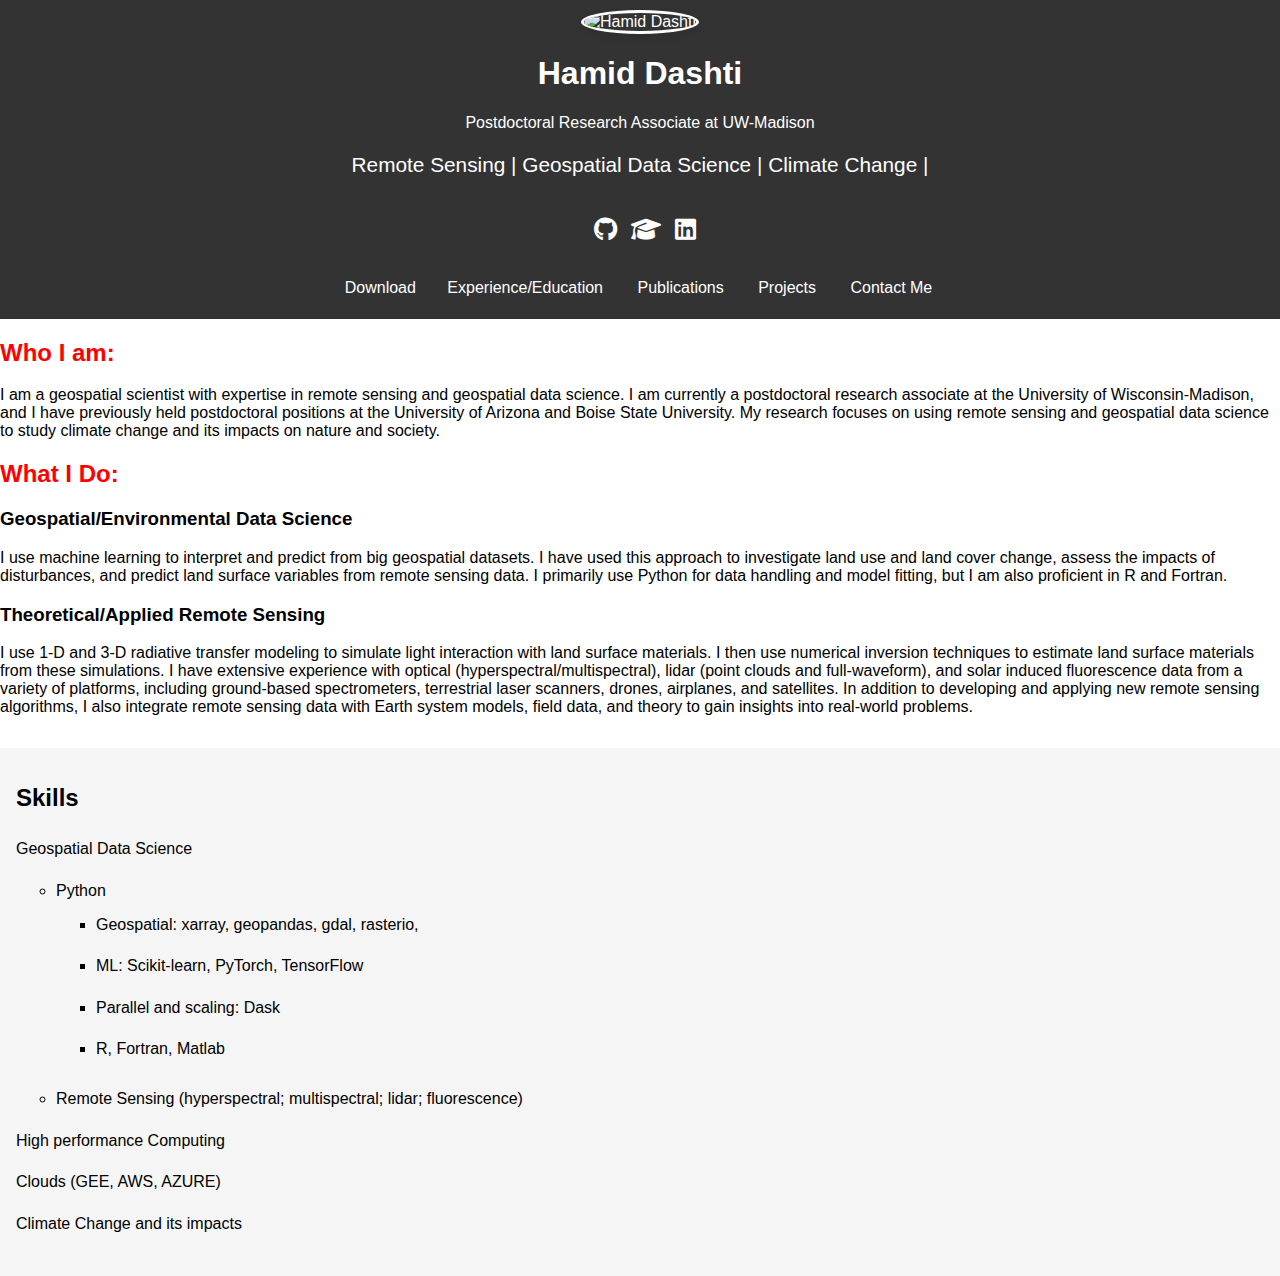
==== index.html @ c745659a "adding introduction" ====
<!DOCTYPE html>
<html lang="en">
  <head>
    <meta charset="UTF-8" />
    <meta name="viewport" content="width=device-width, initial-scale=1.0" />
    <title>Portfolio</title>
    <link
      rel="stylesheet"
      href="https://cdnjs.cloudflare.com/ajax/libs/font-awesome/6.4.0/css/all.min.css"
    />
    <link rel="stylesheet" href="../styles/styles.css" />
    <link
      href="https://fonts.googleapis.com/css2?family=Roboto:wght@400;700&display=swap"
      rel="stylesheet"
    />
  </head>
  <body>
    <header>
      <div class="profile-header">
        <div class="image-container">
          <img
            src="../images/profile.png"
            alt="Hamid Dashti"
            class="profile-image"
          />
        </div>
        <div class="header-content">
          <h1><a href="../index.html" class="hidden-link">Hamid Dashti</a></h1>

          <p class="introduction">
            Postdoctoral Research Associate at UW-Madison
            <span class="skills"
              >Remote Sensing | Geospatial Data Science | Climate Change |
            </span>
          </p>

          <div class="social-links">
            <a
              href="https://github.com/hamiddashti"
              target="_blank"
              class="social-link"
            >
              <i class="fab fa-github"></i>
            </a>
            <a
              href="https://scholar.google.com/citations?user=4PNlO6kAAAAJ&hl=en"
              target="_blank"
              class="social-link"
            >
              <i class="fas fa-graduation-cap"></i>
            </a>
            <a
              href="https://linkedin.com/in/hamid-dashti-6274a4a4/"
              target="_blank"
              class="social-link"
            >
              <i class="fab fa-linkedin"></i>
            </a>
          </div>
        </div>
      </div>
      <nav>
        <div class="dropdown">
          <button class="dropbtn">Download</button>
          <div class="dropdown-content">
            <a href="../files/Resume_HD.pdf" download>Resume</a>
            <a href="../files/CV_Oct23.pdf" download>CV</a>
          </div>
        </div>
        <a href="../pages/experience-education.html">Experience/Education</a>
        <a href="../pages/publications.html">Publications</a>
        <a href="../pages/projects.html">Projects</a>
        <a href="../pages/contact.html">Contact Me</a>
      </nav>
    </header>
    <!-- Summary Section -->
    <div class="section">
      <h2 style="color: red">Who I am:</h2>
      <p>
        I am a geospatial scientist with expertise in remote sensing and
        geospatial data science. I am currently a postdoctoral research
        associate at the University of Wisconsin-Madison, and I have previously
        held postdoctoral positions at the University of Arizona and Boise State
        University. My research focuses on using remote sensing and geospatial
        data science to study climate change and its impacts on nature and
        society.
      </p>
    </div>

    <!-- What I Do Section -->
    <div class="section">
      <h2 style="color: red">What I Do:</h2>

      <!-- Geospatial/Environmental Data Science Sub-section -->
      <h3>Geospatial/Environmental Data Science</h3>
      <p>
        I use machine learning to interpret and predict from big geospatial
        datasets. I have used this approach to investigate land use and land
        cover change, assess the impacts of disturbances, and predict land
        surface variables from remote sensing data. I primarily use Python for
        data handling and model fitting, but I am also proficient in R and
        Fortran.
      </p>

      <!-- Theoretical/Applied Remote Sensing Sub-section -->
      <h3>Theoretical/Applied Remote Sensing</h3>
      <p>
        I use 1-D and 3-D radiative transfer modeling to simulate light
        interaction with land surface materials. I then use numerical inversion
        techniques to estimate land surface materials from these simulations. I
        have extensive experience with optical (hyperspectral/multispectral),
        lidar (point clouds and full-waveform), and solar induced fluorescence
        data from a variety of platforms, including ground-based spectrometers,
        terrestrial laser scanners, drones, airplanes, and satellites. In
        addition to developing and applying new remote sensing algorithms, I
        also integrate remote sensing data with Earth system models, field data,
        and theory to gain insights into real-world problems.
      </p>
    </div>

    <!-- Skills Section -->
    <div class="skills-section">
      <h2>Skills</h2>
      <ul class="skills-list">
        <li>Geospatial Data Science</li>
        <ul>
          <li>
            Python
            <ul>
              <li>Geospatial: xarray, geopandas, gdal, rasterio,</li>
              <li>ML: Scikit-learn, PyTorch, TensorFlow</li>
              <li>Parallel and scaling: Dask</li>
              <!-- You can continue adding more sublist items here -->
              <li>R, Fortran, Matlab</li>
            </ul>
          </li>

          <li>
            Remote Sensing (hyperspectral; multispectral; lidar; fluorescence)
          </li>

          <!-- You can add other list items here -->
        </ul>
        <li>High performance Computing</li>
        <li>Clouds (GEE, AWS, AZURE)</li>
        <li>Climate Change and its impacts</li>
        <!-- Add more skills as needed -->
      </ul>
    </div>
  </body>
</html>
---- styles/styles.css ----
body {
  font-family: Arial, sans-serif;
  margin: 0;
  padding: 0;
}

header {
  background-color: #333;
  color: white;
  padding: 10px 0;
  text-align: center;
}
.header-content {
  margin-bottom: 1px;
}

.skills {
  display: block; /* Makes the span behave like a block-level element */
  font-size: 1.3em; /* Adjust as needed to make the font larger */
  margin-top: 1em; /* Adds some space between the two lines */
}

.introduction {
  text-align: center;
  margin-bottom: 20px;
  margin-top: 1px;
}

nav a {
  margin: 0 15px;
  color: white;
  text-decoration: none;
}

footer {
  position: fixed;
  bottom: 0;
  width: 100%;
  background-color: #f4f4f4;
  text-align: center;
  padding: 10px 0;
}

footer a {
  margin: 0 15px;
  color: #333;
  text-decoration: none;
}

@media screen and (max-width: 768px) {
  nav,
  footer {
    text-align: center;
    display: block;
  }
}
/* ... existing styles ... */

.social-link i {
  margin-top: 20px;
  margin-left: 10px;
  margin-bottom: 25px;
  font-size: 24px; /* Adjust size if needed */
  vertical-align: middle;
  color: white; /* You can change this to any color you desire */
}
/* ... remaining styles ... */
a {
  text-decoration: none;
}

.social-media-logos {
  position: absolute;
  bottom: 0;
  left: 0;
}

/* Dropdown Button */
.dropbtn {
  background-color: #333; /* A green background */
  color: white;
  padding: 12px;
  font-size: 16px;
  border: none;
  cursor: pointer;
  transition: background-color 0.3s ease; /* Smooth background transition */
}

/* The container <div> - needed to position the dropdown content */
.dropdown {
  position: relative;
  display: inline-block;
}

/* Dropdown Content (Hidden by Default) */
.dropdown-content {
  display: none;
  position: absolute;
  background-color: white;
  min-width: 160px;
  box-shadow: 0 8px 16px 0 rgba(0, 0, 0, 0.2);
  border-radius: 4px; /* Rounded corners */
  overflow: hidden; /* Ensures the rounded corners are maintained */
  opacity: 0;
  visibility: hidden;
  transform: translateY(20px); /* Starts the menu a bit lower */
  transition: all 0.3s ease; /* Smooth transition for other properties */
}

/* Links inside the dropdown */
.dropdown-content a {
  color: black;
  padding: 12px 16px;
  text-decoration: none;
  display: block;
  transition: background-color 0.2s; /* Smooth transition for hover effect */
}

/* Change color of dropdown links on hover */
.dropdown-content a:hover {
  background-color: #ddd;
}

/* Show the dropdown menu on hover */
.dropdown:hover .dropdown-content {
  display: block;
  opacity: 1; /* Fully opaque */
  visibility: visible;
  transform: translateY(0px); /* Resets to original position */
}

/* Responsive adjustments might be necessary here depending on the rest of your design */
@media screen and (max-width: 768px) {
  .dropdown-content {
    position: relative; /* Adjusts position for mobile devices */
  }
}

/* End of New Styles */

.image-container {
  display: flex;
  justify-content: center; /* Center image in the container */
  align-items: center; /* Center image vertically */
  margin-bottom: 20px; /* Add some spacing below the image */
}

.profile-image {
  max-width: 200px; /* Maximum width of your photo */
  border-radius: 50%; /* Make the image round */
  border: 3px solid white; /* Optional: Add a border around your photo */
  box-shadow: 0 4px 8px rgba(0, 0, 0, 0.1); /* Optional: Add a subtle shadow */
}

.summary {
  text-align: left;
  margin-bottom: 16px;
  margin-left: 100px;
  margin-right: 100px;
  font-size: 16px;
  font-family: "Roboto", sans-serif;
}

/* ... Skills ... */
.skills-section {
  margin-top: 2rem;
  padding: 1rem;
  background-color: #f5f5f5; /* Light gray background */
}

.skills-section h2 {
  margin-bottom: 1rem;
}

.skills-list {
  list-style-type: none; /* Remove default list styling */
  padding: 0;
}

.skills-list li {
  padding: 0.5rem 0;
  font-size: 1rem;
  line-height: 1.6;
}

/* You might want to add media queries for responsiveness */
@media (max-width: 768px) {
  .skills-section {
    padding: 0.5rem;
  }
}
/* ... End of Skills ... */

/* Hidden Links */
.hidden-link {
  text-decoration: none; /* Removes the underline from links */
  color: white; /* Sets the color to white */
  /* If your background isn't white and you want the text to match the rest of the page you might use color: inherit; */
}
/* ... End of Hidden Links ... */
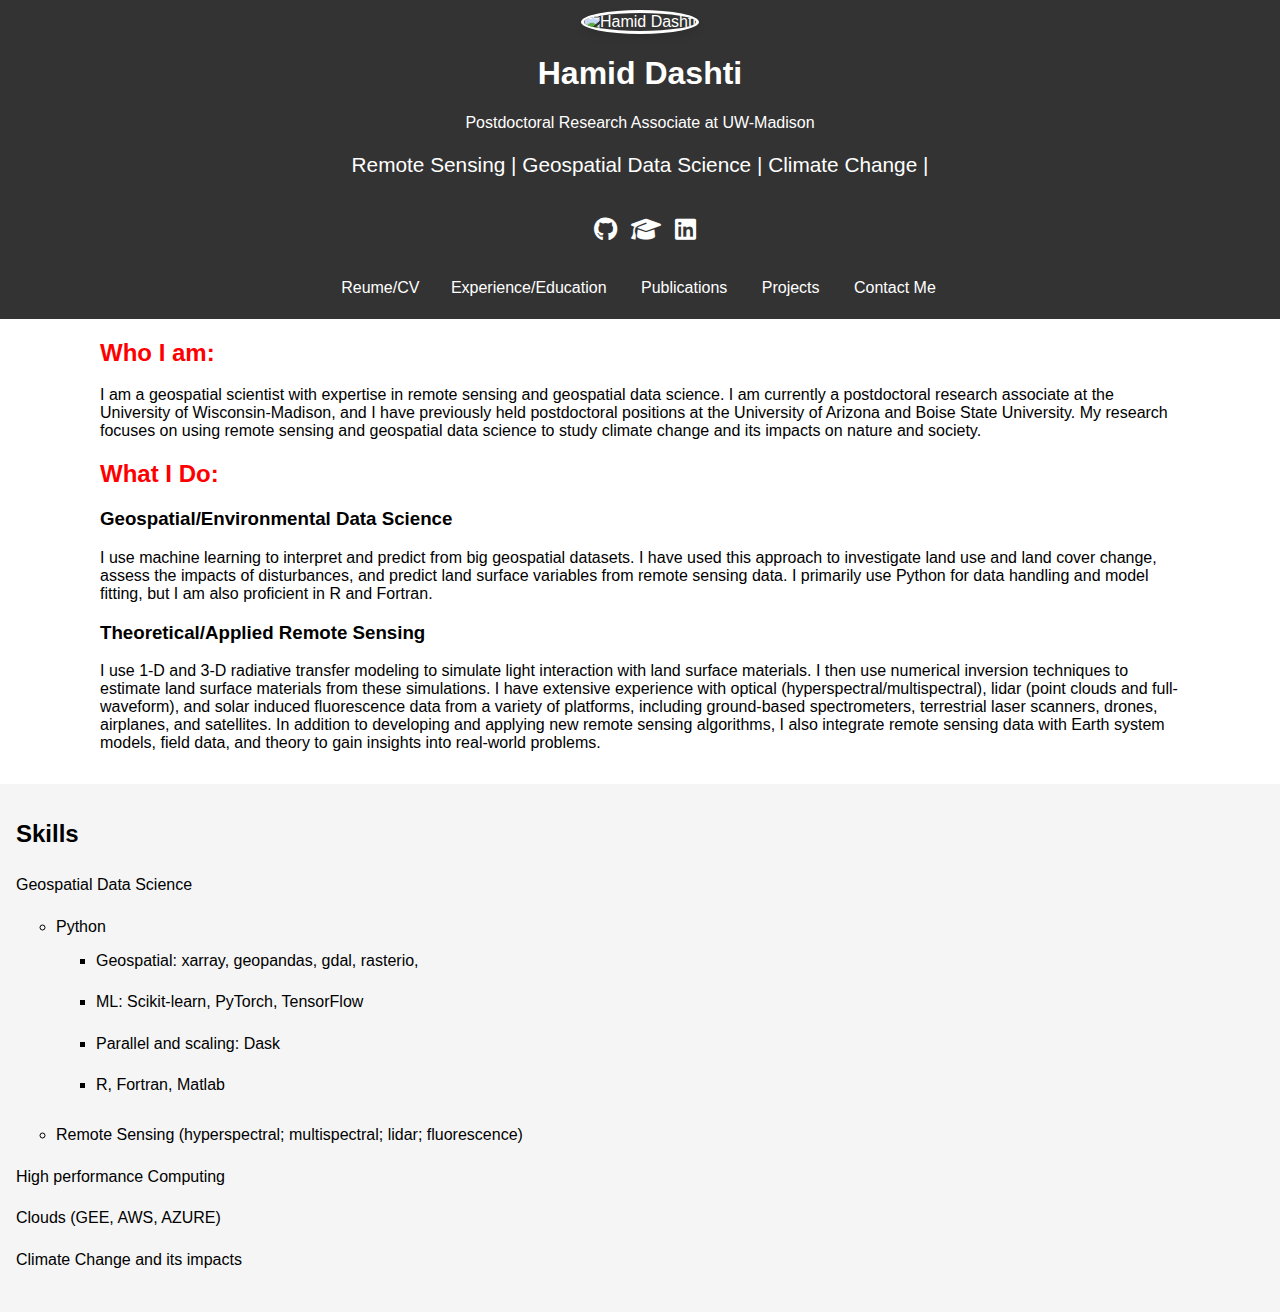
==== commit e8f407e2: "update CV" ====
--- a/index.html
+++ b/index.html
@@ -61,10 +61,10 @@
       </div>
       <nav>
         <div class="dropdown">
-          <button class="dropbtn">Download</button>
+          <button class="dropbtn">Reume/CV</button>
           <div class="dropdown-content">
-            <a href="../files/Resume_HD.pdf" download>Resume</a>
-            <a href="../files/CV_Oct23.pdf" download>CV</a>
+            <a href="../files/Resume.pdf" download>Resume</a>
+            <a href="../files/CV.pdf" download>CV</a>
           </div>
         </div>
         <a href="../pages/experience-education.html">Experience/Education</a>
--- a/styles/styles.css
+++ b/styles/styles.css
@@ -198,3 +198,31 @@
   /* If your background isn't white and you want the text to match the rest of the page you might use color: inherit; */
 }
 /* ... End of Hidden Links ... */
+
+/* ... section styles ... */
+.section {
+  margin-left: 100px;
+  margin-right: 100px;
+}
+
+/*... Timeline ...*/
+.timeline {
+  margin-left: 100px;
+  margin-bottom: 100px;
+}
+/* ... End of Timeline ... */
+
+/* ... contact-section ... */
+.contact-section {
+  margin-left: 100px;
+  margin-right: 100px;
+  margin-bottom: 100px;
+}
+/* ... End of contact-section ... */
+
+/* ... Publications ... */
+.publications {
+  margin-left: 100px;
+  margin-right: 100px;
+  margin-bottom: 100px;
+}
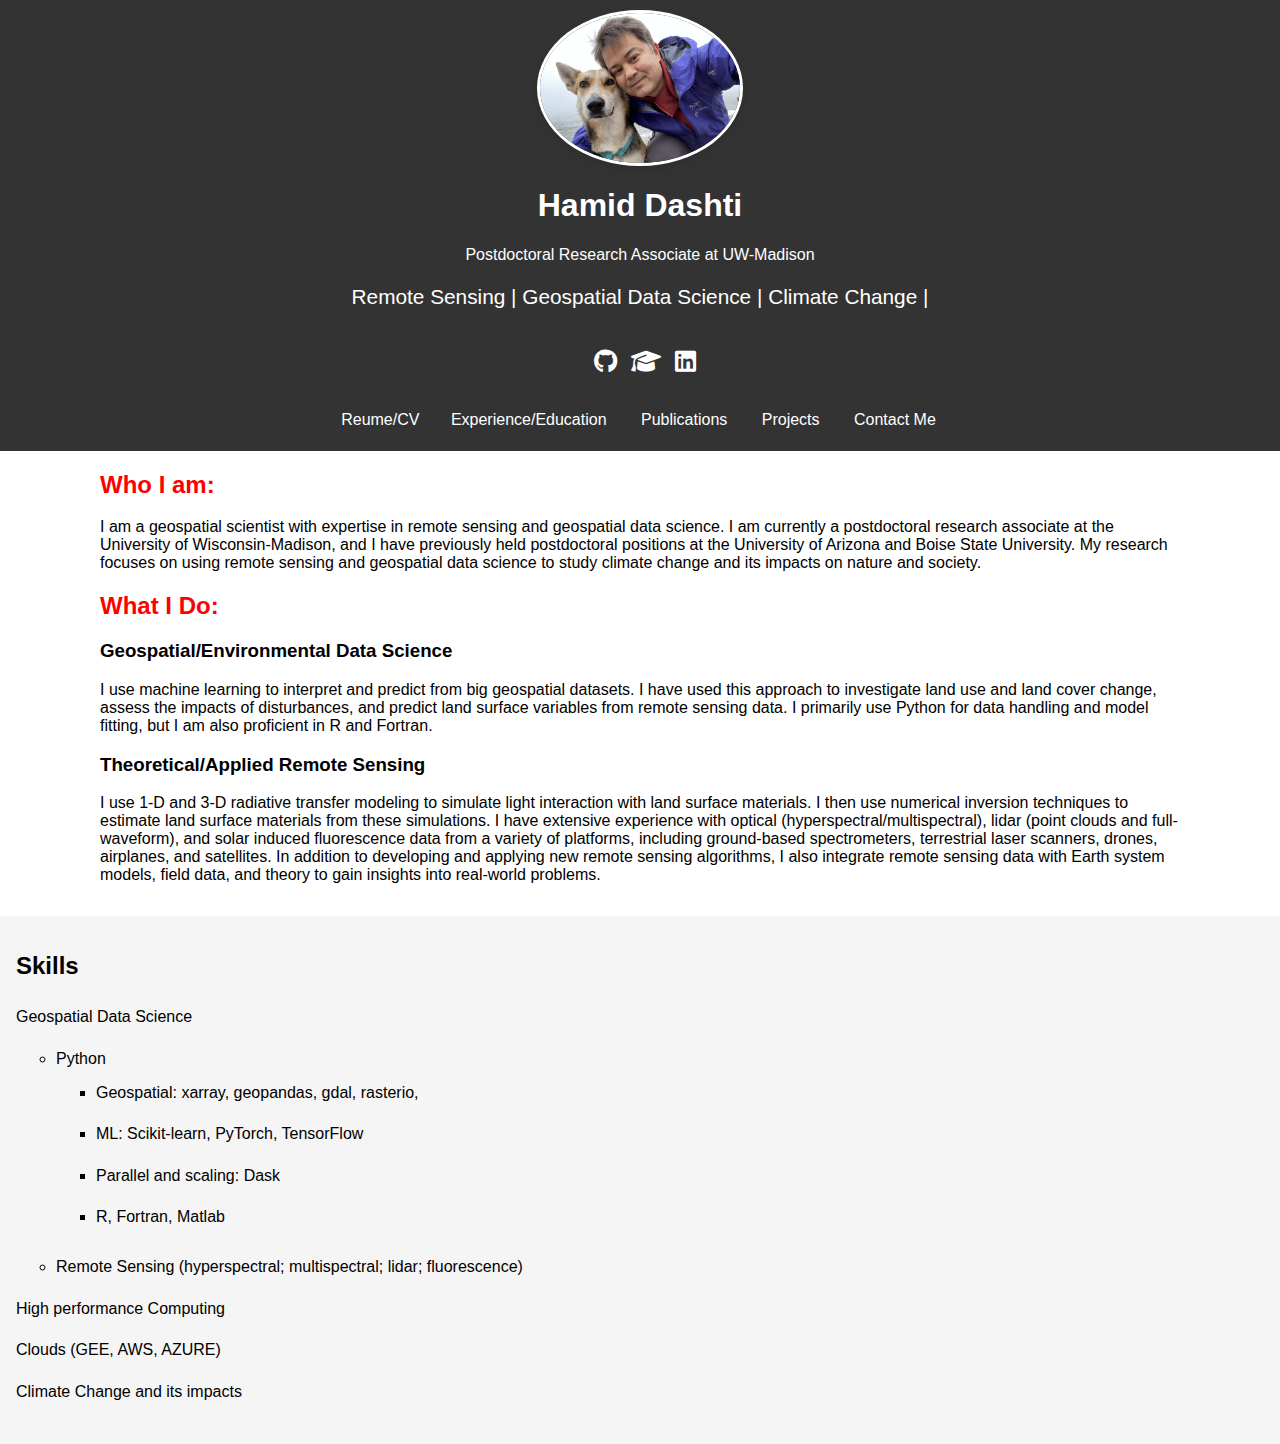
==== commit da4f7454: "resized the profile image" ====
--- a/index.html
+++ b/index.html
@@ -19,7 +19,7 @@
       <div class="profile-header">
         <div class="image-container">
           <img
-            src="../images/profile.png"
+            src="../images/profile_resized.jpeg"
             alt="Hamid Dashti"
             class="profile-image"
           />
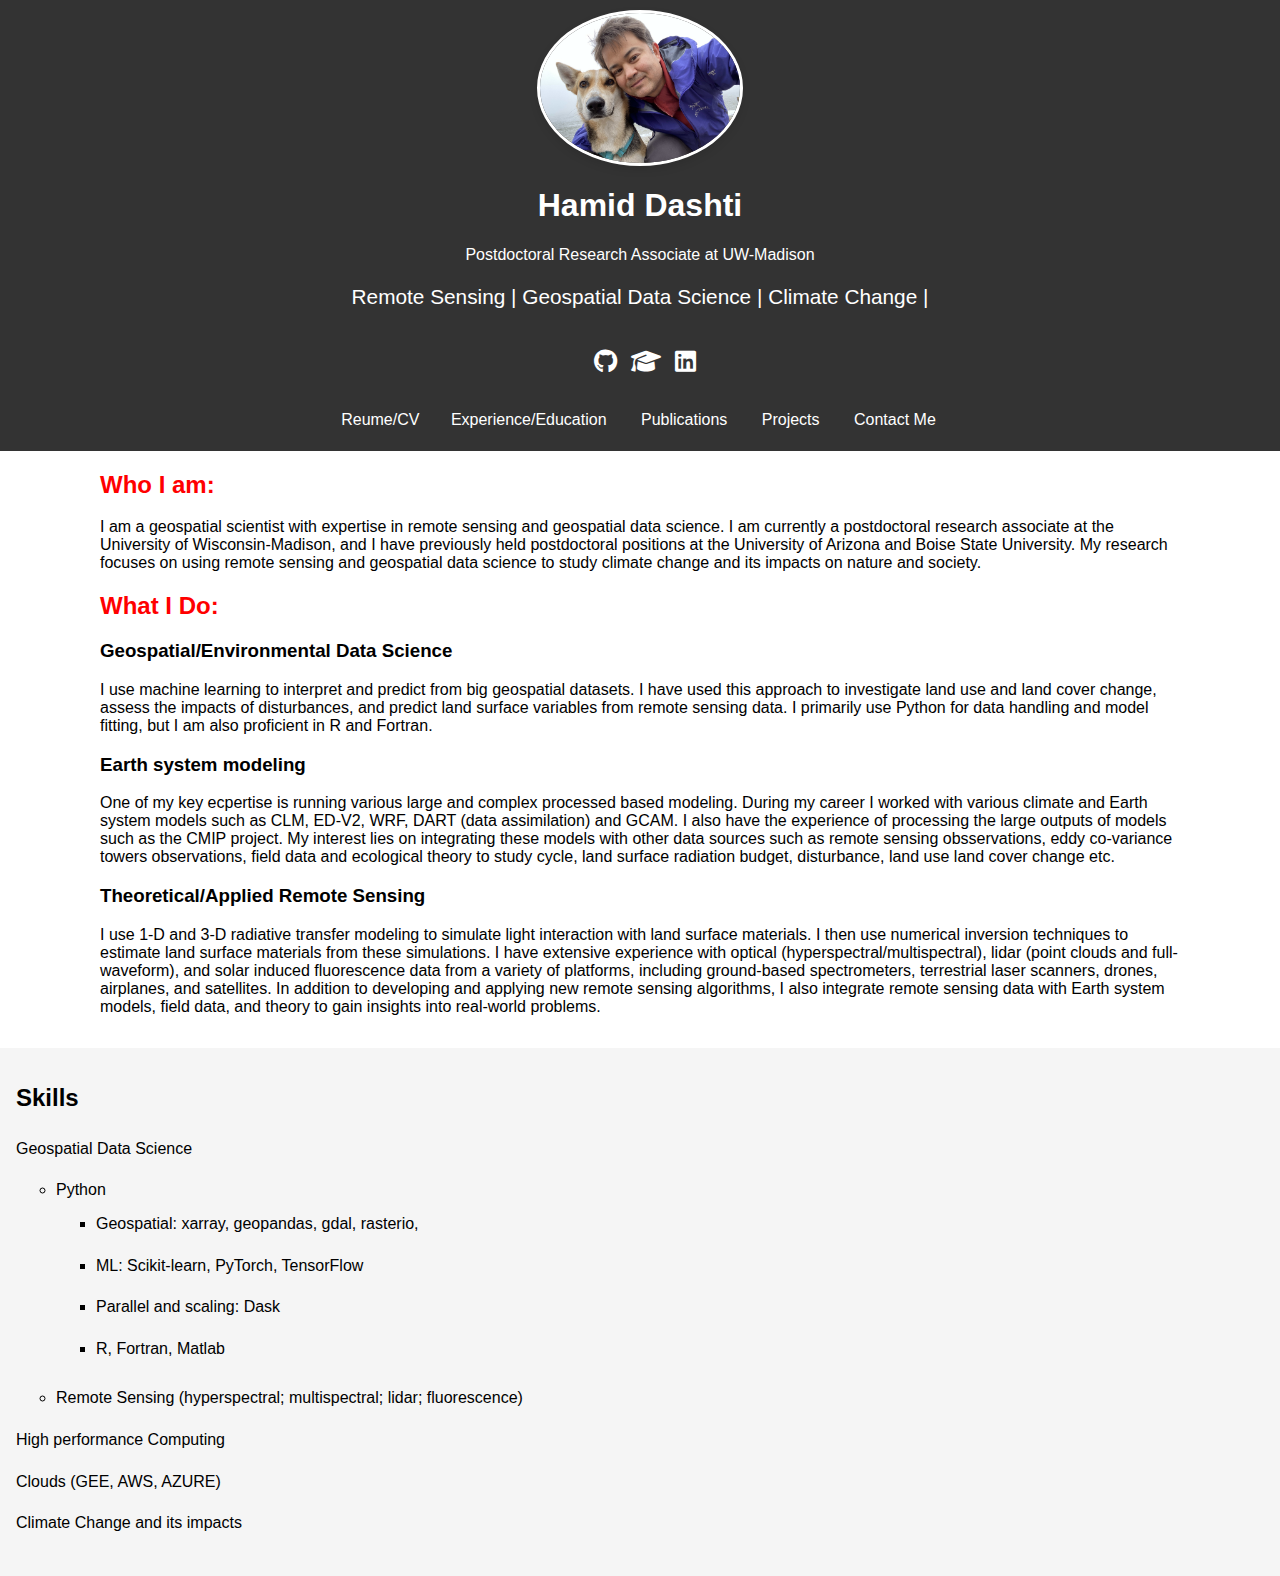
==== commit 7f8868ad: "updating the project" ====
--- a/index.html
+++ b/index.html
@@ -102,6 +102,20 @@
         Fortran.
       </p>
 
+      <!-- Earth system modeling -->
+      <h3>Earth system modeling</h3>
+      <p>
+        One of my key ecpertise is running various large and complex processed
+        based modeling. During my career I worked with various climate and Earth
+        system models such as CLM, ED-V2, WRF, DART (data assimilation) and
+        GCAM. I also have the experience of processing the large outputs of
+        models such as the CMIP project. My interest lies on integrating these
+        models with other data sources such as remote sensing obsservations,
+        eddy co-variance towers observations, field data and ecological theory
+        to study cycle, land surface radiation budget, disturbance, land use
+        land cover change etc.
+      </p>
+
       <!-- Theoretical/Applied Remote Sensing Sub-section -->
       <h3>Theoretical/Applied Remote Sensing</h3>
       <p>
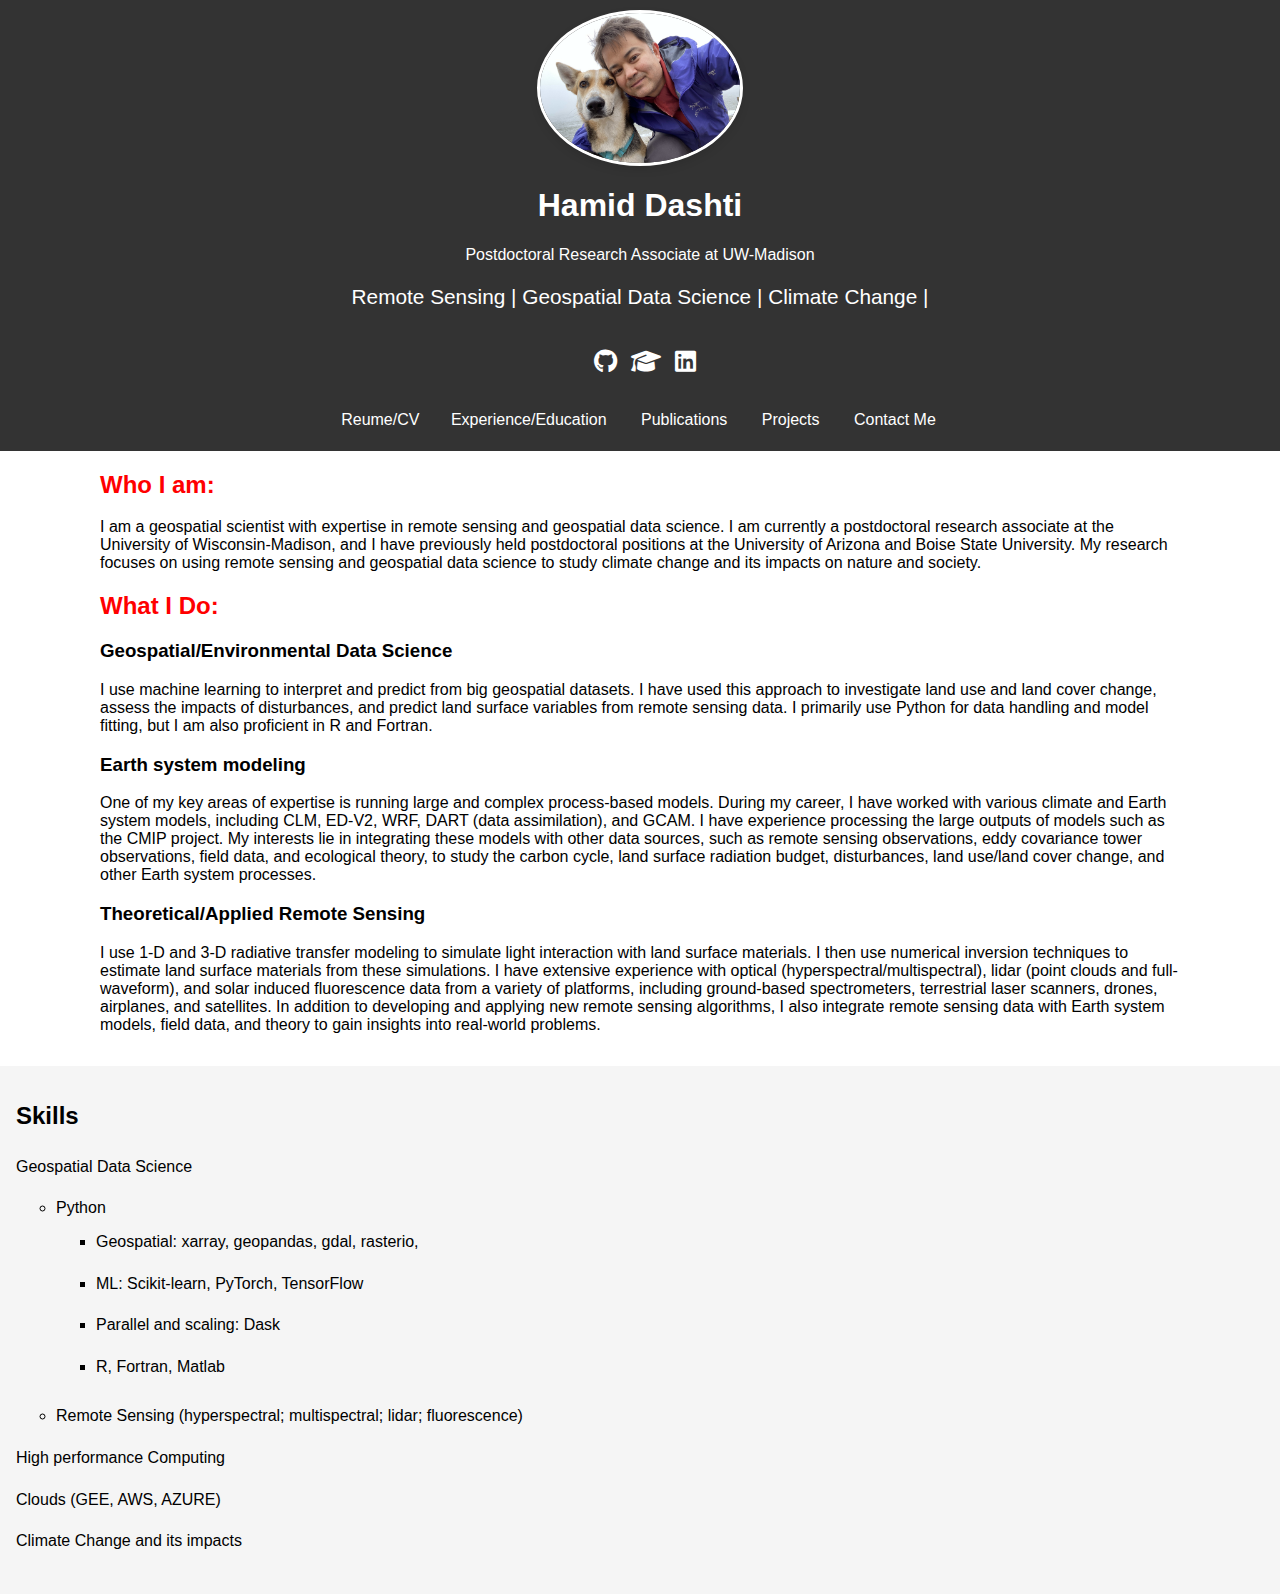
==== commit a942e4ca: "minor" ====
--- a/index.html
+++ b/index.html
@@ -14,6 +14,20 @@
       rel="stylesheet"
     />
   </head>
+  <!-- Google tag (gtag.js) -->
+  <script
+    async
+    src="https://www.googletagmanager.com/gtag/js?id=G-BQZPF62XD4"
+  ></script>
+  <script>
+    window.dataLayer = window.dataLayer || [];
+    function gtag() {
+      dataLayer.push(arguments);
+    }
+    gtag("js", new Date());
+
+    gtag("config", "G-BQZPF62XD4");
+  </script>
   <body>
     <header>
       <div class="profile-header">
@@ -105,15 +119,16 @@
       <!-- Earth system modeling -->
       <h3>Earth system modeling</h3>
       <p>
-        One of my key ecpertise is running various large and complex processed
-        based modeling. During my career I worked with various climate and Earth
-        system models such as CLM, ED-V2, WRF, DART (data assimilation) and
-        GCAM. I also have the experience of processing the large outputs of
-        models such as the CMIP project. My interest lies on integrating these
-        models with other data sources such as remote sensing obsservations,
-        eddy co-variance towers observations, field data and ecological theory
-        to study cycle, land surface radiation budget, disturbance, land use
-        land cover change etc.
+        One of my key areas of expertise is running large and complex
+        process-based models. During my career, I have worked with various
+        climate and Earth system models, including CLM, ED-V2, WRF, DART (data
+        assimilation), and GCAM. I have experience processing the large outputs
+        of models such as the CMIP project. My interests lie in integrating
+        these models with other data sources, such as remote sensing
+        observations, eddy covariance tower observations, field data, and
+        ecological theory, to study the carbon cycle, land surface radiation
+        budget, disturbances, land use/land cover change, and other Earth system
+        processes.
       </p>
 
       <!-- Theoretical/Applied Remote Sensing Sub-section -->
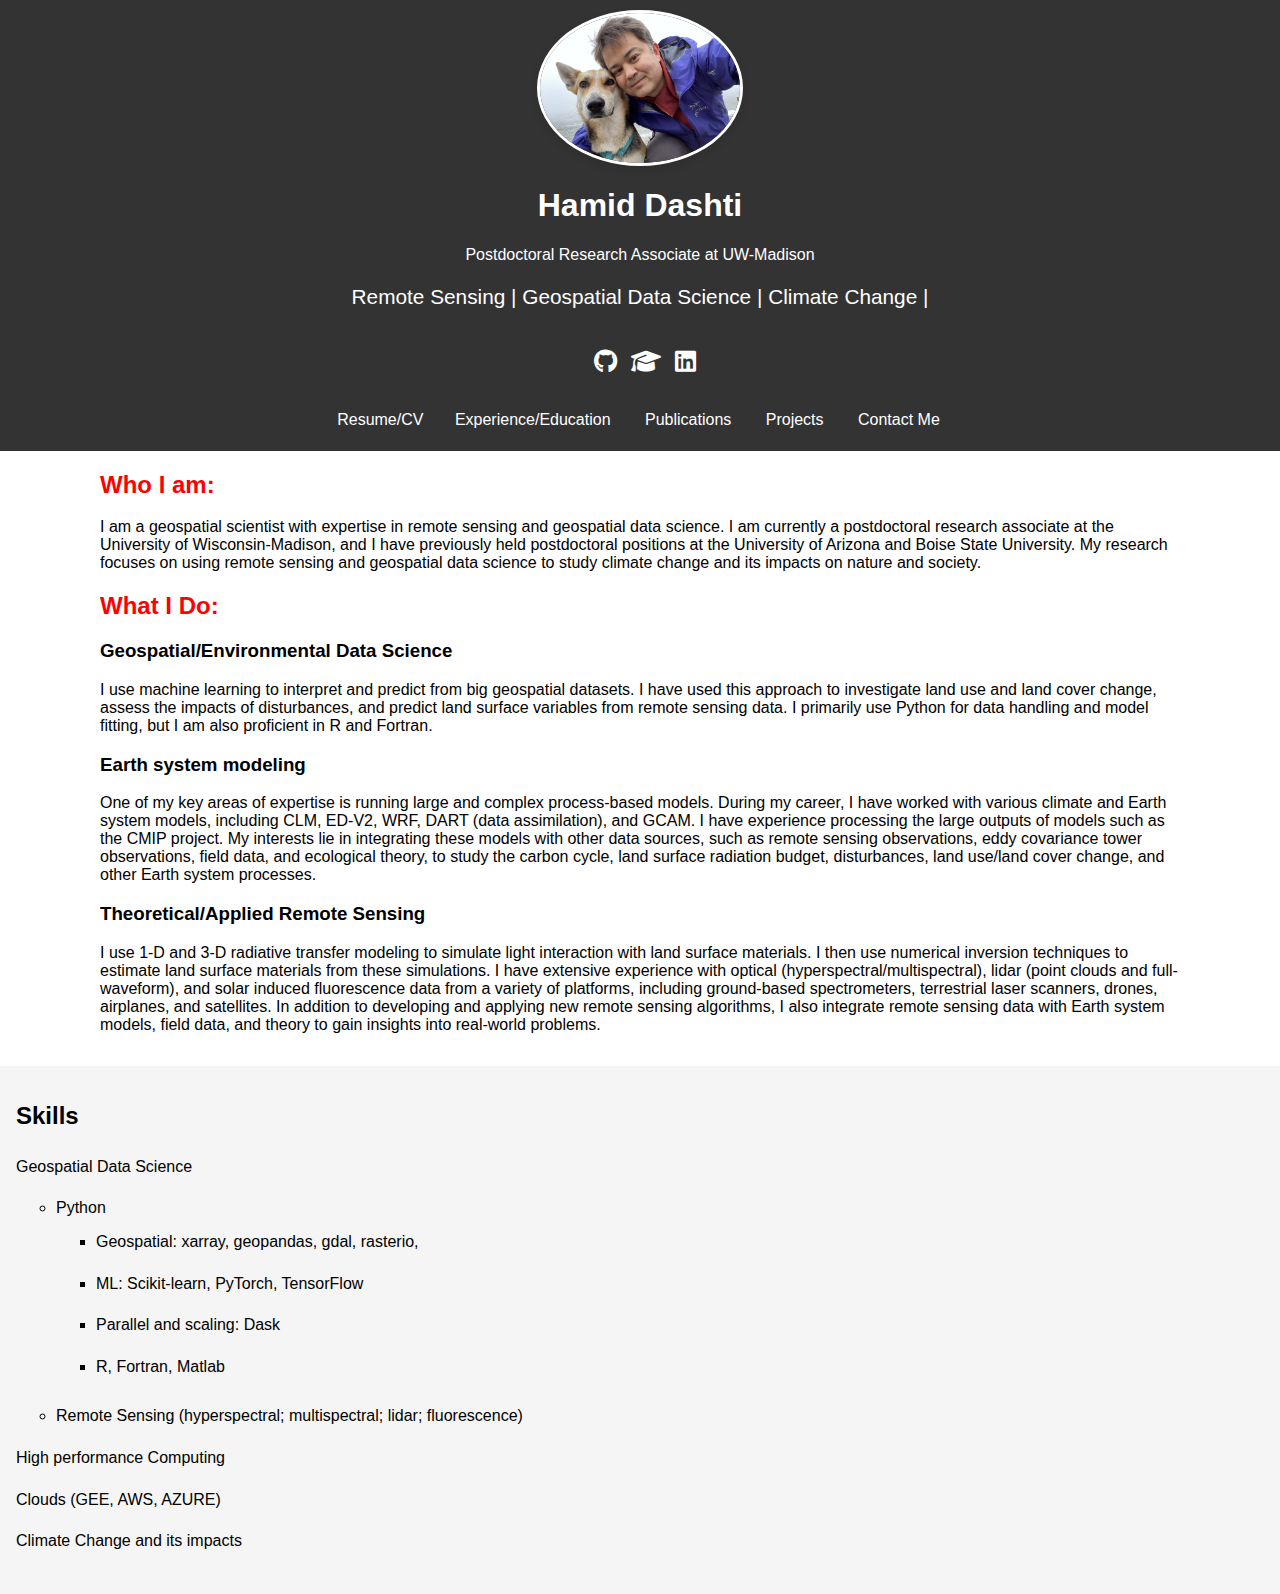
==== commit deba6996: "minor" ====
--- a/index.html
+++ b/index.html
@@ -75,7 +75,7 @@
       </div>
       <nav>
         <div class="dropdown">
-          <button class="dropbtn">Reume/CV</button>
+          <button class="dropbtn">Resume/CV</button>
           <div class="dropdown-content">
             <a href="../files/Resume.pdf" download>Resume</a>
             <a href="../files/CV.pdf" download>CV</a>
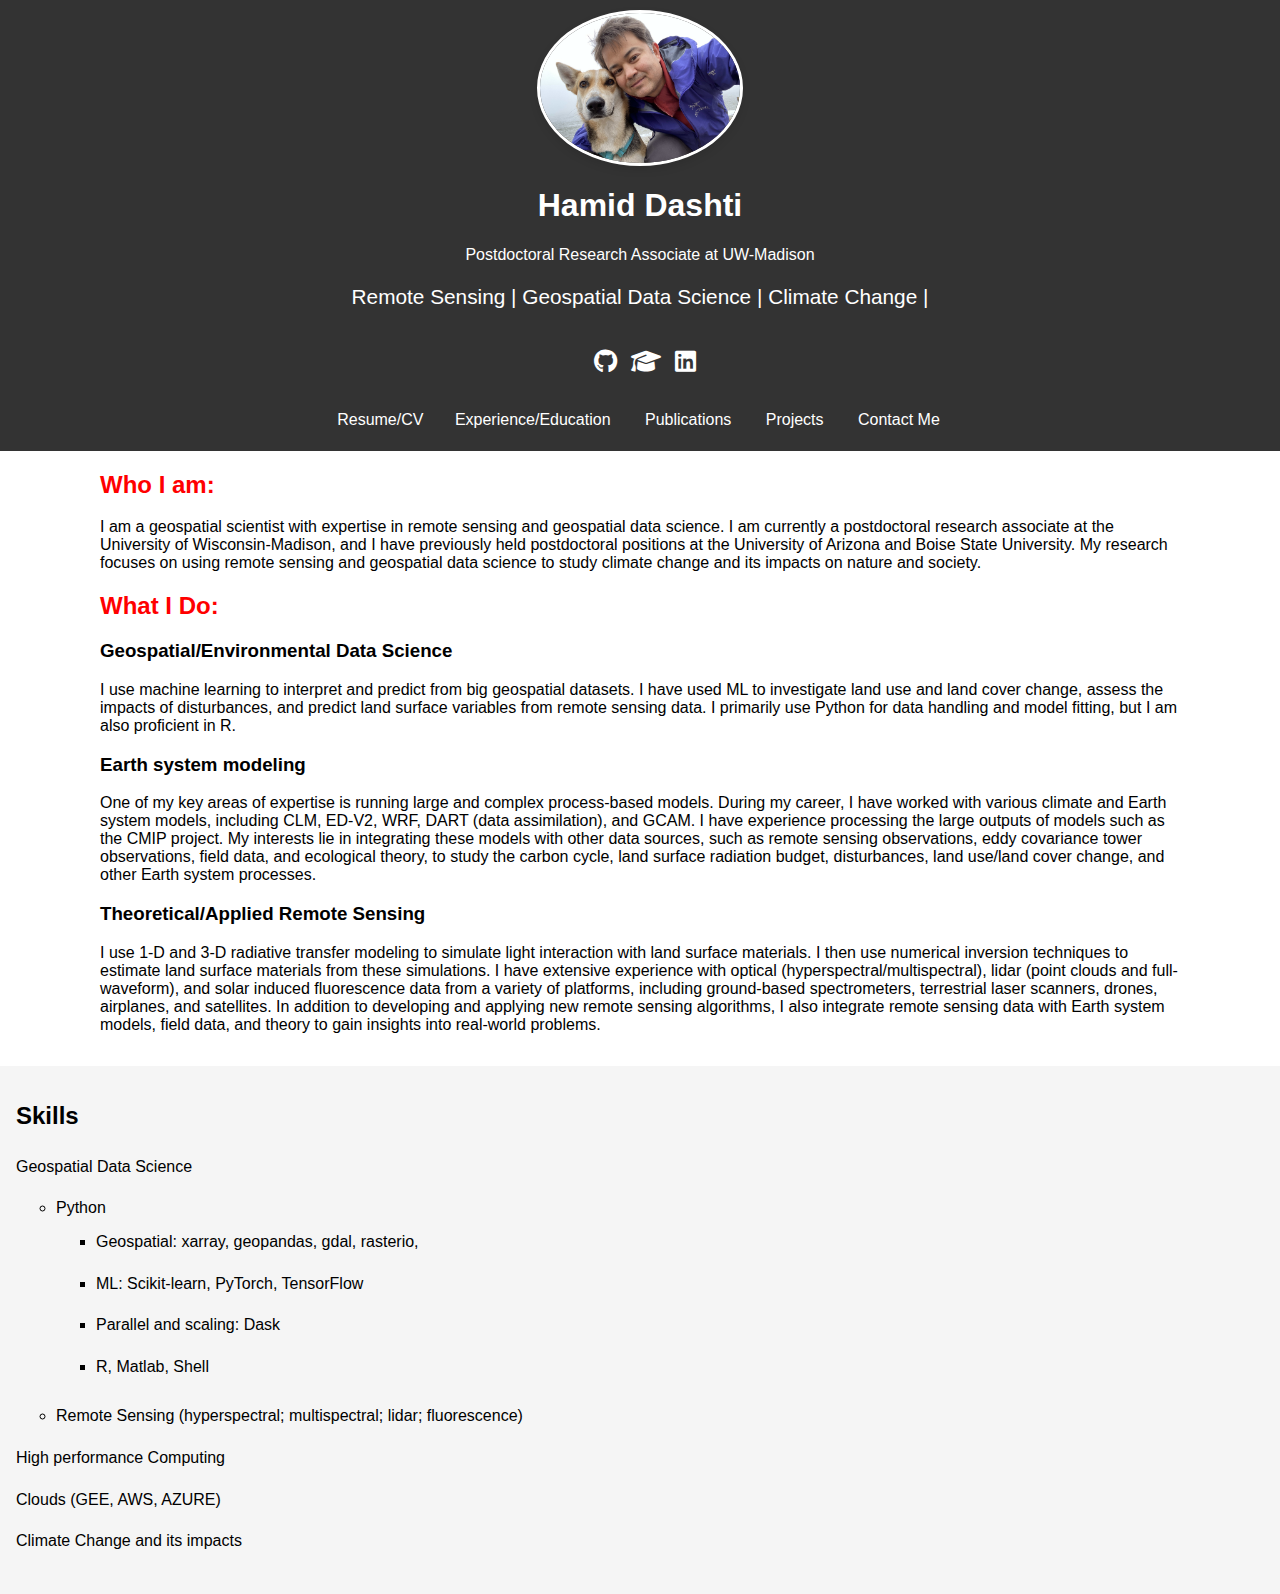
==== commit d5132ab3: "minor corrections" ====
--- a/index.html
+++ b/index.html
@@ -109,11 +109,10 @@
       <h3>Geospatial/Environmental Data Science</h3>
       <p>
         I use machine learning to interpret and predict from big geospatial
-        datasets. I have used this approach to investigate land use and land
-        cover change, assess the impacts of disturbances, and predict land
-        surface variables from remote sensing data. I primarily use Python for
-        data handling and model fitting, but I am also proficient in R and
-        Fortran.
+        datasets. I have used ML to investigate land use and land cover change,
+        assess the impacts of disturbances, and predict land surface variables
+        from remote sensing data. I primarily use Python for data handling and
+        model fitting, but I am also proficient in R.
       </p>
 
       <!-- Earth system modeling -->
@@ -160,7 +159,7 @@
               <li>ML: Scikit-learn, PyTorch, TensorFlow</li>
               <li>Parallel and scaling: Dask</li>
               <!-- You can continue adding more sublist items here -->
-              <li>R, Fortran, Matlab</li>
+              <li>R, Matlab, Shell</li>
             </ul>
           </li>
 
